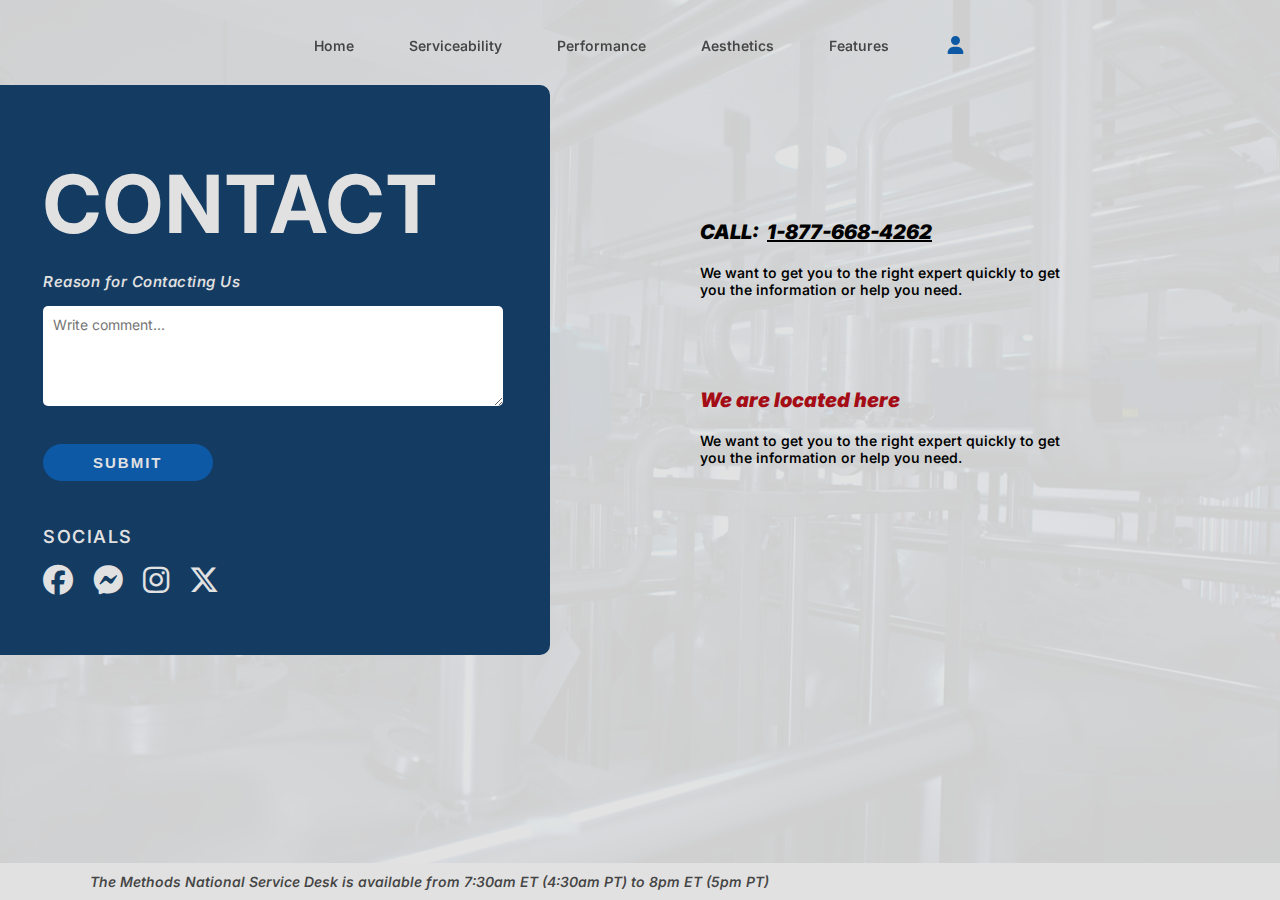
==== contact.html @ 609827e2 "Add files via upload" ====
<!DOCTYPE html>
<html lang="en">
<head>
    <style>
        @import url('https://fonts.googleapis.com/css2?family=Poppins:wght@100;200;300;400;500;600;700;800;900&display=swap');
        @import url('https://fonts.googleapis.com/css2?family=Inter:wght@100..900&display=swap');
    </style>
   <link rel="stylesheet" href="https://unicons.iconscout.com/release/v4.0.0/css/line.css"/>
   <link rel="stylesheet" href="https://cdnjs.cloudflare.com/ajax/libs/font-awesome/6.5.2/css/all.min.css">
    <meta charset="UTF-8">
    <meta name="viewport" content="width=device-width, initial-scale=1.0">
    <title>Contact</title>
    <link rel="stylesheet" href="contact.css">
    <link rel="icon" type="image/png" href="assets/logo gear.jpg">
</head>

<body>
    <div class="background-img"></div>
    
    <div class="hero">
        <nav>
            <ul class="sidebar">
                <li onclick=hideSidebar()><a href="#"><svg class="svg" xmlns="http://www.w3.org/2000/svg" fill="currentcolor" height="26" viewBox="0 -960 960 960" width="26"><path d="M480-424 284-228q-11 11-28 11t-28-11q-11-11-11-28t11-28l196-196-196-196q-11-11-11-28t11-28q11-11 28-11t28 11l196 196 196-196q11-11 28-11t28 11q11 11 11 28t-11 28L536-480l196 196q11 11 11 28t-11 28q-11 11-28 11t-28-11L480-424Z"/></svg></a></li>
                <li><a href="index.html">Home</a></li>
                <li><a href="serviceability.html">Serviceability</a></li>
                <li><a href="performance.html">Performance</a></li>
                <li><a href="aesthetic.html">Aesthetics</a></li>
                <li><a href="features.html">Features</a></li>
            </ul>
            <ul class="main-navbar">
                <li class="hideOnMobile"><a href="index.html">Home</a></li>
                <li class="hideOnMobile"><a href="serviceability.html">Serviceability</a></li>
                <li class="hideOnMobile"><a href="performance.html">Performance</a></li>
                <li class="hideOnMobile"><a href="aesthetic.html">Aesthetics</a></li>
                <li class="hideOnMobile"><a href="features.html">Features</a></li>
                <li class="hideOnMobile"><a href="#"><svg id="svg" xmlns="http://www.w3.org/2000/svg" fill="currentcolor" height="18" width="23" viewBox="0 0 448 512"><path d="M224 256A128 128 0 1 0 224 0a128 128 0 1 0 0 256zm-45.7 48C79.8 304 0 383.8 0 482.3C0 498.7 13.3 512 29.7 512H418.3c16.4 0 29.7-13.3 29.7-29.7C448 383.8 368.2 304 269.7 304H178.3z"/></svg></a></li>
                <li class="menu-button" onclick=showSidebar()><a href="#"><svg class="svg" xmlns="http://www.w3.org/2000/svg" fill="currentcolor" height="26" viewBox="0 -960 960 960" width="26"><path d="M120-240v-80h720v80H120Zm0-200v-80h720v80H120Zm0-200v-80h720v80H120Z"/></svg></a></li>
            </ul>
        </nav>
        <script>
            function showSidebar(){
                const sidebar = document.querySelector('.sidebar')
                sidebar.style.display = 'flex'
            }
            function hideSidebar(){
                const sidebar = document.querySelector('.sidebar')
                sidebar.style.display = 'none'
            }
        </script>

        <!--------------------------- LOG IN -------------------------------->
        <div class="pop-up">
            <div class="close-btn">&times</div>
            <div class="form">
                <h2>Log In</h2>
                <div class="form-element">
                    <label for="email">Email</label>
                    <input type="text" id="email" placeholder="Enter email">
                </div>
                <div class="form-element">
                    <label for="password">Password</label>
                    <input type="password" id="password" placeholder="Enter password">
                </div>
                <div class="form-element">
                    <input type="checkbox" id="remember-me">
                    <label for="remember-me">Remember me</label>
                </div>
                <div class="form-element">
                    <button>Sign in</button>
                </div>
                <div class="form-element">
                    <a href="#">Forgot password?</a>
                </div>
            </div>
        </div>
        <script src="login.js"></script>


    </div>

    <!--------------------------- HERO SECTION -------------------------------->
    <div class="blue-box">
        <div class="bb-content">
            <h1>CONTACT</h1>
            <div class="form-element">
                <p class="fe">Reason for Contacting Us</p>
                <textarea type="text" id="message" placeholder="Write comment..."></textarea>
            </div>
            <div class="form-element">
                <button>SUBMIT</button>
            </div>
            <p class="m-icons">SOCIALS</p>
                <div class="media-icons">
                    <a href="#"><i class="fa-brands fa-facebook"></i></a>
                    <a href="#"><i class="fa-brands fa-facebook-messenger"></i></a>
                    <a href="#"><i class="fa-brands fa-instagram"></i></a>
                    <a href="#"><i class="fa-brands fa-x-twitter"></i></a>
                </div>
        </div>
    </div>


    <!--------------------------- LEFT SIDE TEXT ---------------------------------->
    <div class="left-side">
        <div class="call">
            <h3><b>CALL:&nbsp;&nbsp;<u>1-877-668-4262</u></b></h3>
            <p>We want to get you to the right expert quickly to get you the information or help you need.</p>
        </div>

        <div class="red">
            <h3><b style="color: #a50d16;">We are located here</b></h3>
            <p>We want to get you to the right expert quickly to get you the information or help you need.</p>
        </div>
    </div>




    
    <!------------------------- FOOTER ------------------------------->
    <footer>
        <div class="f-content">
        <p><i>The Methods National Service Desk is available from 7:30am ET (4:30am PT) to 8pm ET (5pm PT)</i></p>
        </div>
    </footer>
    
    




</body>
</html>
---- contact.css ----
*{
    box-sizing: border-box;
    margin: 0;
    padding: 0;
}
html{
    height: 100vh;
}
body{
    font-family: "Inter", sans-serif;
    font-size: 14px;
    margin: 0;
    background-color: #e1e1e1;
    font-weight: 560;
    height: 100vh;
    overflow-y: hidden;

    min-height: 100%;
    display: flex;
    flex-direction: column;
    overflow-x: hidden;
}





/* -------------------NAVIGATION BAR------------------------ */
.main-navbar{
    /* background-color: white; */
    /* box-shadow: 3px 3px 5px rgba(0, 0, 0, 0.3); */
    /* background: hsl(0 0% 100% / .1); */
    backdrop-filter: blur(0.01rem);
    /* position: relative; */
    z-index: 888    ;
    position: absolute;
    top: 0;
}
nav ul{
    width: 100%;
    list-style: none;
    display: flex;
    justify-content: center;
    align-items: center;
    gap: 10px;
}
nav .main-navbar{
    gap: 35px;
    margin-top: 20px;
}
nav li{
    height: 50px;
}
nav a{
    height: 100%;
    padding: 0 10px;
    text-decoration: none;
    display: flex;
    align-items: center;
    color: #454545;
    transition: 0.3s ease;
    position: relative;
}
nav a:hover{
    /* background-color: #6e7a8691; */
    border-radius: 3px;
    /* color: #e1e1e1; */
    color: #143b62;
    /* box-shadow: 2px 2px 3px rgba(0, 0, 0, 0.3); */
}
.main-navbar a{
    transition: 0.3s ease;
    font-size: 14px;
}
.main-navbar a:hover{
    transform: scale(1.08);
}
.main-navbar a:after{
    content:"";
    position: absolute;
    background-color: #0D59A5;
    height: 3px;
    width: 0%;
    left: 0;
    bottom: -1px;
    transition: 0.3s ease;
}
.main-navbar a:hover:after{
    width: 100%;
}
#svg{
    color:#0D59A5;
}
nav .main-navbar li:last-child{
    margin-left: auto;
    font-size: 18px;
    font-weight: bold;
    color: #454545;
    margin-right: 25px;
}
.sidebar{
    position: absolute;
    top: 0;
    right: 0;
    height: 100vh;
    width: 250px;
    z-index: 999;
    background: hsla(0, 0%, 100%, 0);
    /* background: rgba(46, 62, 70, 0.53); */
    backdrop-filter: blur(1rem);
    background-color: #143b6296;
    box-shadow: -10px 0 10px rgba(0, 0, 0, 0.1);
    display: none;
    flex-direction: column;
    align-items: flex-start;
    justify-content: flex-start;
    transition: 0.3s ease;
    font-weight: 500;
}
.sidebar li{
    width: 100%;
}
.sidebar a{
    margin-top: 22px;
    width: 100%;
    margin-left: 35px;
    color: #e1e1e1;
}
.sidebar a:hover{
    color: #cbebf1;
    font-weight: 650;
    text-transform: uppercase;
}
.menu-button{
    display: none;
}

@media(max-width: 800px){
    .hideOnMobile{
        display: none;
    }
    .menu-button{
        display: block;
    }
}
@media(max-width: 400px){
    .sidebar{
        width: 100%;
    }
}
/* -------------------NAVIGATION BAR /end------------------------ */


/*--------------------------------LOG IN--------------------------- */
.pop-up{
    z-index: 888;
    position: absolute;
    top: -150%;
    left: 50%;
    opacity: 0;
    transform: translate(-50%, -50%) scale(1.01);
    width: 380px;
    padding: 20px 30px;
    background: #fff;
    box-shadow: 2px 2px 5px 5px rgba(0, 0, 0, 0.15);
    border-radius: 15px;
    transition: top 0ms ease-in-out 200ms,
                opacity 200ms ease-in-out 0ms,
                transform 20ms ease-in-out 0ms;
}
.pop-up.active{
    top: 50%;
    opacity: 1;
    transform: translate(-50%, -50%) scale(1);
    transition: top 0ms ease-in-out 0ms,
                opacity 200ms ease-in-out 0ms,
                transform 20ms ease-in-out 0ms;
}
.pop-up .close-btn{
    position: absolute;
    top: 10px;
    right: 10px;
    width: 15px;
    height: 15px;
    background: #143b62;
    color: #e1e1e1;
    text-align: center;
    line-height: 15px;
    border-radius: 15px;
    cursor: pointer;
}
.pop-up .form h2{
    text-align: center;
    color: #143b62;
    margin: 10px 0px 20px;
    font-size: 25px;
}
.pop-up .form .form-element{
    margin: 15px 0px;
}
.pop-up .form .form-element label{
    font-size: 14px;
    color: #143b62;
}
.pop-up .form .form-element input[type="text"],
.pop-up .form .form-element input[type="password"]{
    margin-top: 5px;
    display: block;
    width: 100%;
    padding: 10px;
    outline: none;
    border: 1px solid #aaa;
    border-radius: 6px;
}
.pop-up .form .form-element input[type="checkbox"]{
    margin-right: 5px;
}
.pop-up .form .form-element button{
    width: 100%;
    height: 40px;
    border: none;
    outline: none;
    font-size: 15px;
    background: linear-gradient(to top right, #143b62, #0D59A5);
    color: #e1e1e1;
    border-radius: 10px;
    cursor: pointer;
    font-weight: 650;
    letter-spacing: 1.1px;
}
.pop-up .form .form-element a{
    display: block;
    text-align: center;
    font-size: 15px;
    color: #0D59A5;
    text-decoration: none;
    font-weight: 600;
}
/*--------------------------------LOG IN END--------------------------- */



.background-img{
    background-image: url(assets/bg-overlay.jpg);
    background-size: cover;
    background-repeat: no-repeat;
    height: 100vh;
    opacity: 0.08;
}




/*--------------------------------HERO SECTION--------------------------- */
.blue-box{
    background-color: #143b62;
    width: 660px;
    height: 570px;
    margin-top: 40px;
    border-top-right-radius: 10px;
    border-bottom-right-radius: 10px;
    position: absolute;
    margin: 85px 0px;
    margin-bottom: 50px;
    z-index: 666;
}
.bb-content{
    position: absolute;
    margin-top: 70px;
    color: #e1e1e1;
    margin-left: 85px;
}
.bb-content h1{
    font-size: 80px;
    letter-spacing: 2px;
}
.bb-content .fe{
    font-size: 15px;
    margin-top: 20px;
    letter-spacing: .5px;
    font-style: oblique;
}
.media-icons a{
    color: #e1e1e1;
}
.form-element textarea{
    margin-top: 15px;
    padding: 10px;
    width: 460px;
    height: 100px;
    border-radius: 5px;
    margin-bottom: 10px;
    font-size: 14px;
    font-family: inter;
    border: none;
}
.form-element button{
    padding: 10px 50px;
    color: #e1e1e1;
    background-color: #0D59A5;
    border-radius: 50px;
    border: none;
    font-weight: 600;
    font-size: 15px;
    letter-spacing: 2px;
    margin-top: 25px;
    margin-bottom: 45px;
    transition: 0.3s ease-in-out;
}
.form-element button:hover{
    transform: scale(1.05);
    filter: drop-shadow(8px 8px 10px rgba(31, 31, 31, 0.3));
}
.m-icons{
    font-size: 18px;
    letter-spacing: 1.5px;
}
.media-icons{
    margin-top: 15px;
    font-size: 30px;
    display: flex;
    flex-direction: row;
    gap: 20px;
}
.media-icons a{
    color: #e1e1e1;
}
@media(max-width: 1300px){
    .blue-box{
        background-color: #143b62;
        width: 550px;
        height: 570px;
        margin-top: 40px;
        border-top-right-radius: 10px;
        border-bottom-right-radius: 10px;
        position: absolute;
        margin: 85px 0px;
        margin-bottom: 50px;
    } 
    .bb-content{
        position: absolute;
        margin-top: 70px;
        color: #e1e1e1;
        margin-left: 43px;
    } 
}
@media(max-width: 1100px){
    .blue-box{
        background-color: #143b62;
        width: 480px;
        height: 570px;
        margin-top: 40px;
        border-top-right-radius: 10px;
        border-bottom-right-radius: 10px;
        position: absolute;
        margin: 85px 0px;
        margin-bottom: 50px;
    } 
    .bb-content{
        position: absolute;
        margin-top: 70px;
        color: #e1e1e1;
        margin-left: 43px;
    } 
    .bb-content h1{
        font-size: 70px;
        letter-spacing: 2px;
    }
    .bb-content .fe{
        font-size: 15px;
        margin-top: 20px;
        letter-spacing: .5px;
        font-style: oblique;
    }
    .form-element textarea{
        margin-top: 15px;
        padding: 10px;
        width: 380px;
        height: 100px;
        border-radius: 5px;
        margin-bottom: 10px;
        font-size: 14px;
        font-family: inter;
        border: none;
    }
}
@media(max-width: 950px){
    .blue-box{
        background-color: #143b62;
        width: 430px;
        height: 570px;
        margin-top: 40px;
        border-top-right-radius: 10px;
        border-bottom-right-radius: 10px;
        position: absolute;
        margin: 85px 0px;
        margin-bottom: 50px;
    } 
    .bb-content{
        position: absolute;
        margin-top: 70px;
        color: #e1e1e1;
        margin-left: 43px;
    } 
    .bb-content h1{
        font-size: 60px;
        letter-spacing: 2px;
    }
    .bb-content .fe{
        font-size: 15px;
        margin-top: 20px;
        letter-spacing: .5px;
        font-style: oblique;
    }
    .form-element textarea{
        margin-top: 15px;
        padding: 10px;
        width: 340px;
        height: 100px;
        border-radius: 5px;
        margin-bottom: 10px;
        font-size: 14px;
        font-family: inter;
        border: none;
    }
}
@media(max-width: 850px){
    .blue-box{
        background-color: #143b62;
        width: 400px;
        height: 570px;
        margin-top: 40px;
        border-top-right-radius: 10px;
        border-bottom-right-radius: 10px;
        position: absolute;
        margin: 85px 0px;
        margin-bottom: 50px;
    } 
    .bb-content{
        position: absolute;
        margin-top: 50px;
        color: #e1e1e1;
        margin-left: 35px;
    } 
    .bb-content h1{
        font-size: 60px;
        letter-spacing: 2px;
    }
    .bb-content .fe{
        font-size: 15px;
        margin-top: 20px;
        letter-spacing: .5px;
        font-style: oblique;
    }
    .form-element textarea{
        margin-top: 15px;
        padding: 10px;
        width: 310px;
        height: 140px;
        border-radius: 5px;
        margin-bottom: 10px;
        font-size: 14px;
        font-family: inter;
        border: none;
    }
}
@media(max-width: 760px){
    .blue-box{
        background-color: #143b62;
        width: 360px;
        height: 570px;
        margin-top: 40px;
        border-top-right-radius: 10px;
        border-bottom-right-radius: 10px;
        position: absolute;
        margin: 85px 0px;
        margin-bottom: 50px;
    } 
    .bb-content{
        position: absolute;
        margin-top: 50px;
        color: #e1e1e1;
        margin-left: 35px;
    } 
    .bb-content h1{
        font-size: 55px;
        letter-spacing: 2px;
    }
    .bb-content .fe{
        font-size: 15px;
        margin-top: 20px;
        letter-spacing: .5px;
        font-style: oblique;
    }
    .form-element textarea{
        margin-top: 15px;
        padding: 10px;
        width: 285px;
        height: 160px;
        border-radius: 5px;
        margin-bottom: 10px;
        font-size: 14px;
        font-family: inter;
        border: none;
    }
}
@media(max-width: 660px){
    .blue-box{
        background-color: #143b62;
        width: 350px;
        height: 570px;
        margin-top: 40px;
        border-top-right-radius: 10px;
        border-bottom-right-radius: 10px;
        position: absolute;
        margin: 85px 0px;
        margin-bottom: 50px;
    } 
    .bb-content{
        position: absolute;
        margin-top: 50px;
        color: #e1e1e1;
        margin-left: 30px;
    } 
    .bb-content h1{
        font-size: 55px;
        letter-spacing: 2px;
    }
    .bb-content .fe{
        font-size: 15px;
        margin-top: 20px;
        letter-spacing: .5px;
        font-style: oblique;
    }
    .form-element textarea{
        margin-top: 15px;
        padding: 10px;
        width: 285px;
        height: 160px;
        border-radius: 5px;
        margin-bottom: 10px;
        font-size: 14px;
        font-family: inter;
        border: none;
    }
}
@media(max-width: 560px){
    .blue-box{
        background-color: #143b62;
        width: 360px;
        height: 570px;
        margin-top: 40px;
        position: absolute;
        margin: 85px 0px;
        margin-bottom: 50px;
    } 
    .bb-content{
        position: absolute;
        margin-top: 50px;
        color: #e1e1e1;
        margin-left: 35px;
        transition: all 0.3s ease-in-out;
    } 
    .bb-content h1{
        font-size: 55px;
        letter-spacing: 2px;
    }
    .bb-content .fe{
        font-size: 15px;
        margin-top: 20px;
        letter-spacing: .5px;
        font-style: oblique;
    }
    .form-element textarea{
        margin-top: 15px;
        padding: 10px;
        width: 285px;
        height: 160px;
        border-radius: 5px;
        margin-bottom: 10px;
        font-size: 14px;
        font-family: inter;
        border: none;
    }
}
@media(max-width: 559px){
    .blue-box{
        background-color: #143b62;
        width: 100%;
        height: 570px;
        margin-top: 40px;
        position: absolute;
        margin: 85px 0px;
        margin-bottom: 50px;
        transition: all 0.3s ease-in-out;
    } 
    .bb-content{
        position: absolute;
        margin-top: 50px;
        color: #e1e1e1;
        margin-left: 130px;
        transition: all 0.3s ease-in-out;
    } 
    .bb-content h1{
        font-size: 55px;
        letter-spacing: 2px;
    }
    .bb-content .fe{
        font-size: 15px;
        margin-top: 20px;
        letter-spacing: .5px;
        font-style: oblique;
    }
    .form-element textarea{
        margin-top: 15px;
        padding: 10px;
        width: 285px;
        height: 160px;
        border-radius: 5px;
        margin-bottom: 10px;
        font-size: 14px;
        font-family: inter;
        border: none;
        transition: all 0.3s ease-in-out;
    }
}
@media(max-width: 540px){
    .blue-box{
        background-color: #143b62;
        width: 100%;
        height: 570px;
        margin-top: 40px;
        position: absolute;
        margin: 85px 0px;
        margin-bottom: 50px;
    } 
    .bb-content{
        position: absolute;
        margin-top: 50px;
        color: #e1e1e1;
        margin-left: 110px;
        transition: all 0.3s ease-in-out;
    } 
    .bb-content h1{
        font-size: 55px;
        letter-spacing: 2px;
    }
    .bb-content .fe{
        font-size: 15px;
        margin-top: 20px;
        letter-spacing: .5px;
        font-style: oblique;
    }
    .form-element textarea{
        margin-top: 15px;
        padding: 10px;
        width: 285px;
        height: 160px;
        border-radius: 5px;
        margin-bottom: 10px;
        font-size: 14px;
        font-family: inter;
        border: none;
    }
}
@media(max-width: 520px){
    .blue-box{
        background-color: #143b62;
        width: 100%;
        height: 570px;
        margin-top: 40px;
        position: absolute;
        margin: 85px 0px;
        margin-bottom: 50px;
    } 
    .bb-content{
        position: absolute;
        margin-top: 50px;
        color: #e1e1e1;
        margin-left: 90px;
        transition: all 0.3s ease-in-out;
    } 
    .bb-content h1{
        font-size: 55px;
        letter-spacing: 2px;
    }
    .bb-content .fe{
        font-size: 15px;
        margin-top: 20px;
        letter-spacing: .5px;
        font-style: oblique;
    }
    .form-element textarea{
        margin-top: 15px;
        padding: 10px;
        width: 285px;
        height: 160px;
        border-radius: 5px;
        margin-bottom: 10px;
        font-size: 14px;
        font-family: inter;
        border: none;
    }
}
@media(max-width: 490px){
    .blue-box{
        background-color: #143b62;
        width: 100%;
        height: 570px;
        margin-top: 40px;
        position: absolute;
        margin: 85px 0px;
        margin-bottom: 50px;
    } 
    .bb-content{
        position: absolute;
        margin-top: 50px;
        color: #e1e1e1;
        margin-left: 80px;
        transition: all 0.3s ease-in-out;
    } 
    .bb-content h1{
        font-size: 55px;
        letter-spacing: 2px;
    }
    .bb-content .fe{
        font-size: 15px;
        margin-top: 20px;
        letter-spacing: .5px;
        font-style: oblique;
    }
    .form-element textarea{
        margin-top: 15px;
        padding: 10px;
        width: 285px;
        height: 160px;
        border-radius: 5px;
        margin-bottom: 10px;
        font-size: 14px;
        font-family: inter;
        border: none;
    }
}
@media(max-width: 455px){
    .blue-box{
        background-color: #143b62;
        width: 100%;
        height: 570px;
        margin-top: 40px;
        position: absolute;
        margin: 85px 0px;
        margin-bottom: 50px;
    } 
    .bb-content{
        position: absolute;
        margin-top: 50px;
        color: #e1e1e1;
        margin-left: 70px;
        transition: all 0.3s ease-in-out;
    } 
    .bb-content h1{
        font-size: 55px;
        letter-spacing: 2px;
    }
    .bb-content .fe{
        font-size: 15px;
        margin-top: 20px;
        letter-spacing: .5px;
        font-style: oblique;
    }
    .form-element textarea{
        margin-top: 15px;
        padding: 10px;
        width: 285px;
        height: 160px;
        border-radius: 5px;
        margin-bottom: 10px;
        font-size: 14px;
        font-family: inter;
        border: none;
    }
}
@media(max-width: 425px){
    .blue-box{
        background-color: #143b62;
        width: 100%;
        height: 570px;
        margin-top: 40px;
        position: absolute;
        margin: 85px 0px;
        margin-bottom: 50px;
    } 
    .bb-content{
        position: absolute;
        margin-top: 50px;
        color: #e1e1e1;
        margin-left: 60px;
        transition: all 0.3s ease-in-out;
    } 
    .bb-content h1{
        font-size: 55px;
        letter-spacing: 2px;
    }
    .bb-content .fe{
        font-size: 15px;
        margin-top: 20px;
        letter-spacing: .5px;
        font-style: oblique;
    }
    .form-element textarea{
        margin-top: 15px;
        padding: 10px;
        width: 285px;
        height: 160px;
        border-radius: 5px;
        margin-bottom: 10px;
        font-size: 14px;
        font-family: inter;
        border: none;
    }
}
@media(max-width: 400px){
    .blue-box{
        background-color: #143b62;
        width: 100%;
        height: 570px;
        margin-top: 40px;
        position: absolute;
        margin: 85px 0px;
        margin-bottom: 50px;
    } 
    .bb-content{
        position: absolute;
        margin-top: 50px;
        color: #e1e1e1;
        margin-left: 50px;
        transition: all 0.3s ease-in-out;
    } 
    .bb-content h1{
        font-size: 55px;
        letter-spacing: 2px;
    }
    .bb-content .fe{
        font-size: 15px;
        margin-top: 20px;
        letter-spacing: .5px;
        font-style: oblique;
    }
    .form-element textarea{
        margin-top: 15px;
        padding: 10px;
        width: 285px;
        height: 160px;
        border-radius: 5px;
        margin-bottom: 10px;
        font-size: 14px;
        font-family: inter;
        border: none;
    }
}
@media(max-width: 390px){
    .blue-box{
        background-color: #143b62;
        width: 100%;
        height: 570px;
        margin-top: 40px;
        position: absolute;
        margin: 85px 0px;
        margin-bottom: 50px;
    } 
    .bb-content{
        position: absolute;
        margin-top: 50px;
        color: #e1e1e1;
        margin-left: 40px;
        transition: all 0.3s ease-in-out;
    } 
    .bb-content h1{
        font-size: 55px;
        letter-spacing: 2px;
    }
    .bb-content .fe{
        font-size: 15px;
        margin-top: 20px;
        letter-spacing: .5px;
        font-style: oblique;
    }
    .form-element textarea{
        margin-top: 15px;
        padding: 10px;
        width: 285px;
        height: 160px;
        border-radius: 5px;
        margin-bottom: 10px;
        font-size: 14px;
        font-family: inter;
        border: none;
    }
}
/*--------------------------------HERO SECTION END--------------------------- */
.left-side{
   right: 30em;
   z-index: 333;
   right: 30em;
   position: absolute;
   top: 220px;
   width: 370px;
}
.call{
    z-index: 333;
    top: 250px;
}
.call p{
    margin-top: 20px;
}
.call h3{
    font-size: 20px;
    font-style: oblique;
}
.red{
    margin-top: 90px;
}
.red p{
    margin-top: 20px;
}
.red h3{
    font-size: 20px;
    font-style: oblique;
}
@media(max-width: 1519px){
    .left-side{
        right: 25em;
        z-index: 333;
        right: 20em;
        position: absolute;
        top: 220px;
        width: 370px;
     }
}
@media(max-width: 1379px){
    .left-side{
        right: 25em;
        z-index: 333;
        right: 15em;
        position: absolute;
        top: 220px;
        width: 370px;
     }
}
@media(max-width: 1180px){
    .left-side{
        right: 25em;
        z-index: 333;
        right: 10em;
        position: absolute;
        top: 220px;
        width: 370px;
     }
}
@media(max-width: 1050px){
    .left-side{
        right: 25em;
        z-index: 333;
        right: 5em;
        position: absolute;
        top: 220px;
        width: 370px;
     }
}
@media(max-width: 960px){
    .left-side{
        right: 25em;
        z-index: 333;
        right: 2.5em;
        position: absolute;
        top: 220px;
        width: 370px;
     }
     .call p{
        margin-top: 17.5px;
    }
    .call h3{
        font-size: 17.5px;
    }
    .red p{
        margin-top: 17.5px;
    }
    .red h3{
        font-size: 17.5px;
    }
}
@media(max-width: 880px){
    .left-side{
        right: 25em;
        z-index: 333;
        right: 3em;
        position: absolute;
        top: 220px;
        width: 300px;
     }
     .call p{
        margin-top: 17px;
    }
    .call h3{
        font-size: 17px;
    }
    .red p{
        margin-top: 17px;
    }
    .red h3{
        font-size: 17px;
    }
}
@media(max-width: 790px){
    .left-side{
        right: 25em;
        z-index: 333;
        right: 3em;
        position: absolute;
        top: 220px;
        width: 250px;
     }
     .call p{
        margin-top: 15px;
    }
    .call h3{
        font-size: 15px;
    }
    .red p{
        margin-top: 15px;
    }
    .red h3{
        font-size: 15px;
    }
}
@media(max-width: 715px){
    .left-side{
        right: 25em;
        z-index: 333;
        right: 2em;
        position: absolute;
        top: 220px;
        width: 250px;
     }
     .call p{
        margin-top: 15px;
    }
    .call h3{
        font-size: 15px;
    }
    .red p{
        margin-top: 15px;
    }
    .red h3{
        font-size: 15px;
    }
}
@media(max-width: 695px){
    .left-side{
        right: 25em;
        z-index: 333;
        right: .5em;
        position: absolute;
        top: 220px;
        width: 250px;
     }
     .call p{
        margin-top: 14px;
    }
    .call h3{
        font-size: 14px;
    }
    .red p{
        margin-top: 14px;
    }
    .red h3{
        font-size: 14px;
    }
}
@media(max-width: 650px){
    .left-side{
        right: 25em;
        z-index: 333;
        right: 2em;
        position: absolute;
        top: 220px;
        width: 200px;
     }
     .call p{
        margin-top: 14px;
    }
    .call h3{
        font-size: 14px;
    }
    .red p{
        margin-top: 14px;
    }
    .red h3{
        font-size: 14px;
    }
}
@media(max-width: 615px){
    .left-side{
        right: 25em;
        z-index: 333;
        right: 1em;
        position: absolute;
        top: 220px;
        width: 200px;
     }
     .call p{
        margin-top: 14px;
    }
    .call h3{
        font-size: 14px;
    }
    .red p{
        margin-top: 14px;
    }
    .red h3{
        font-size: 14px;
    }
}
@media(max-width: 593px){
    .left-side{
        right: 25em;
        z-index: 333;
        right: 1em;
        position: absolute;
        top: 220px;
        width: 200px;
        opacity: 0;
        transition: all 0.3s ease-in-out;
     }
     .call p{
        margin-top: 14px;
    }
    .call h3{
        font-size: 14px;
    }
    .red p{
        margin-top: 14px;
    }
    .red h3{
        font-size: 14px;
    }
}






/* --------------------------FOOTER------------------------- */
footer{
    background-color: transparent;
    color: #454545;
    padding:10px 20px;
    z-index: 999;

    margin-top: auto;
    display: flex;
    flex-direction: column;
    align-items: right;
    justify-content: center;
    position:absolute;
    bottom: 0;
    background-color: #e1e1e1;
    width: 100%;
}
footer .f-content{
    margin-left: 70px;
}
@media(max-width: 840px){
    footer{
        display: flex;
        flex-direction: column;
        align-items: center;
        justify-content: center;
    }
    footer .f-content{
        margin-left: 0px;
    }
}
@media(max-width: 790px){
    footer{
        display: flex;
        flex-direction: column;
        align-items: center;
        justify-content: center;
    }
    footer p{
        font-size: 12px;
    }
}
@media(max-width: 650px){
    footer{
        display: flex;
        flex-direction: column;
        align-items: center;
        justify-content: center;
        padding: 20px 40px;
    }
    footer p{
        font-size: 11px;
    }
}
@media(max-width: 560px){
    footer{
        display: flex;
        flex-direction: column;
        align-items: center;
        justify-content: center;
        padding: 20px 40px;
    }
    footer p{
        font-size: 10px;
    }
}
/* --------------------------FOOTER/end------------------------- */
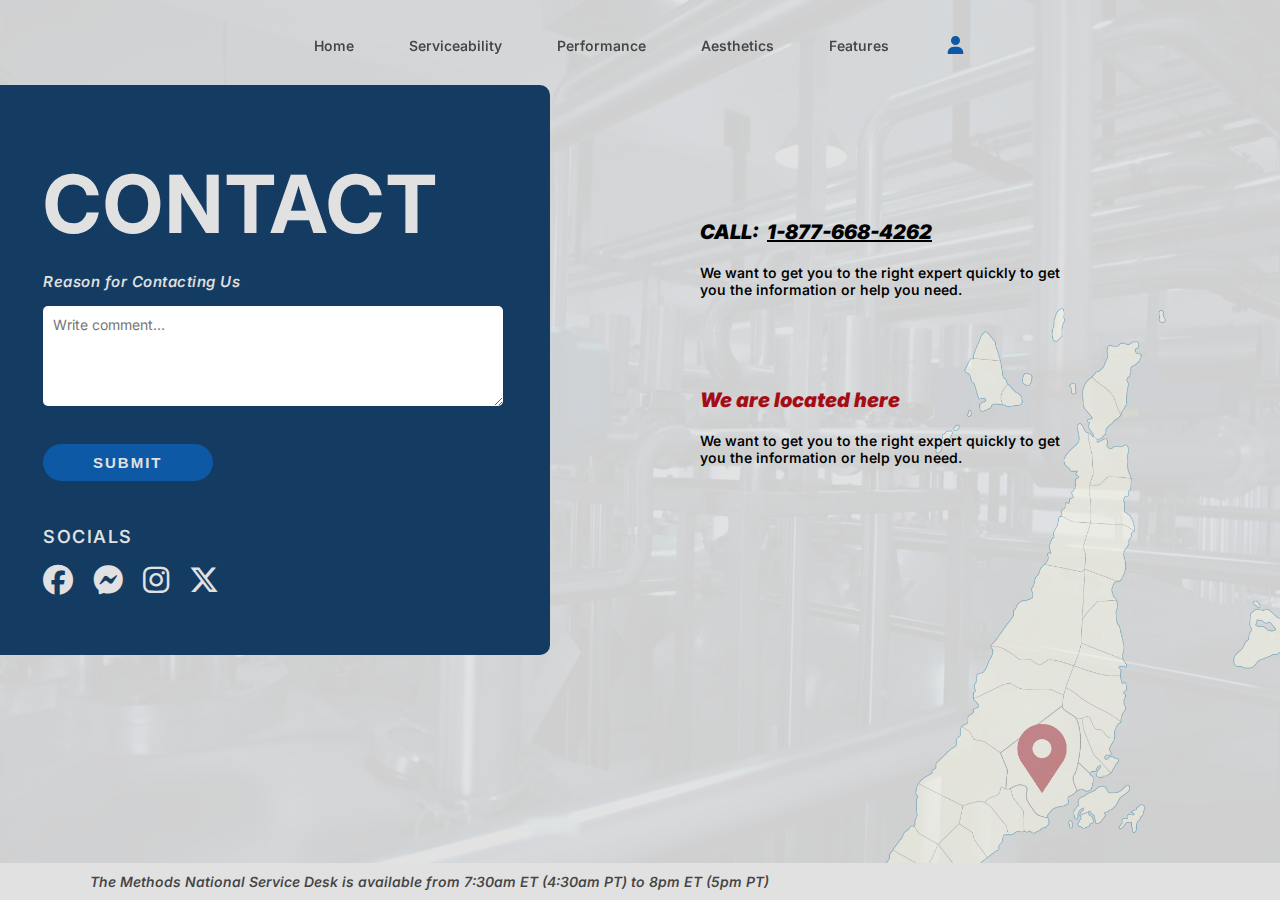
==== commit 67ad8f21: "Add files via upload" ====
--- a/contact.html
+++ b/contact.html
@@ -113,6 +113,10 @@
         </div>
     </div>
 
+    <div class="background">
+        <img src="assets/contact-map-img.png">
+    </div> 
+
 
 
 
--- a/contact.css
+++ b/contact.css
@@ -13,7 +13,8 @@
     background-color: #e1e1e1;
     font-weight: 560;
     height: 100vh;
-    overflow-y: hidden;
+    overflow-x: hidden;
+    overflow-y: visible;
 
     min-height: 100%;
     display: flex;
@@ -261,7 +262,6 @@
     border-bottom-right-radius: 10px;
     position: absolute;
     margin: 85px 0px;
-    margin-bottom: 50px;
     z-index: 666;
 }
 .bb-content{
@@ -335,7 +335,6 @@
         border-bottom-right-radius: 10px;
         position: absolute;
         margin: 85px 0px;
-        margin-bottom: 50px;
     } 
     .bb-content{
         position: absolute;
@@ -354,7 +353,6 @@
         border-bottom-right-radius: 10px;
         position: absolute;
         margin: 85px 0px;
-        margin-bottom: 50px;
     } 
     .bb-content{
         position: absolute;
@@ -394,7 +392,6 @@
         border-bottom-right-radius: 10px;
         position: absolute;
         margin: 85px 0px;
-        margin-bottom: 50px;
     } 
     .bb-content{
         position: absolute;
@@ -434,7 +431,6 @@
         border-bottom-right-radius: 10px;
         position: absolute;
         margin: 85px 0px;
-        margin-bottom: 50px;
     } 
     .bb-content{
         position: absolute;
@@ -464,6 +460,13 @@
         border: none;
     }
 }
+@media(max-width: 800px){
+    .blue-box{
+        position: absolute;
+        top: -20px;
+    }
+   
+}
 @media(max-width: 760px){
     .blue-box{
         background-color: #143b62;
@@ -474,7 +477,6 @@
         border-bottom-right-radius: 10px;
         position: absolute;
         margin: 85px 0px;
-        margin-bottom: 50px;
     } 
     .bb-content{
         position: absolute;
@@ -514,7 +516,6 @@
         border-bottom-right-radius: 10px;
         position: absolute;
         margin: 85px 0px;
-        margin-bottom: 50px;
     } 
     .bb-content{
         position: absolute;
@@ -552,7 +553,6 @@
         margin-top: 40px;
         position: absolute;
         margin: 85px 0px;
-        margin-bottom: 50px;
     } 
     .bb-content{
         position: absolute;
@@ -591,7 +591,6 @@
         margin-top: 40px;
         position: absolute;
         margin: 85px 0px;
-        margin-bottom: 50px;
         transition: all 0.3s ease-in-out;
     } 
     .bb-content{
@@ -632,7 +631,6 @@
         margin-top: 40px;
         position: absolute;
         margin: 85px 0px;
-        margin-bottom: 50px;
     } 
     .bb-content{
         position: absolute;
@@ -671,7 +669,6 @@
         margin-top: 40px;
         position: absolute;
         margin: 85px 0px;
-        margin-bottom: 50px;
     } 
     .bb-content{
         position: absolute;
@@ -702,6 +699,45 @@
         border: none;
     }
 }
+@media(max-width: 513px){
+    .blue-box{
+        background-color: #143b62;
+        width: 100%;
+        height: 570px;
+        margin-top: 40px;
+        position: absolute;
+        margin: 85px 0px;
+    } 
+    .bb-content{
+        position: absolute;
+        margin-top: 50px;
+        color: #e1e1e1;
+        margin-left: 90px;
+        transition: all 0.3s ease-in-out;
+    } 
+    .bb-content h1{
+        font-size: 55px;
+        letter-spacing: 2px;
+    }
+    .bb-content .fe{
+        font-size: 15px;
+        margin-top: 20px;
+        letter-spacing: .5px;
+        font-style: oblique;
+    }
+    .form-element textarea{
+        margin-top: 15px;
+        padding: 10px;
+        width: 310px;
+        height: 160px;
+        border-radius: 5px;
+        margin-bottom: 10px;
+        font-size: 14px;
+        font-family: inter;
+        border: none;
+        transition: all 0.3s ease-in-out;
+    }
+}
 @media(max-width: 490px){
     .blue-box{
         background-color: #143b62;
@@ -710,7 +746,6 @@
         margin-top: 40px;
         position: absolute;
         margin: 85px 0px;
-        margin-bottom: 50px;
     } 
     .bb-content{
         position: absolute;
@@ -749,7 +784,6 @@
         margin-top: 40px;
         position: absolute;
         margin: 85px 0px;
-        margin-bottom: 50px;
     } 
     .bb-content{
         position: absolute;
@@ -788,7 +822,6 @@
         margin-top: 40px;
         position: absolute;
         margin: 85px 0px;
-        margin-bottom: 50px;
     } 
     .bb-content{
         position: absolute;
@@ -827,13 +860,12 @@
         margin-top: 40px;
         position: absolute;
         margin: 85px 0px;
-        margin-bottom: 50px;
     } 
     .bb-content{
         position: absolute;
         margin-top: 50px;
         color: #e1e1e1;
-        margin-left: 50px;
+        margin-left: 45px;
         transition: all 0.3s ease-in-out;
     } 
     .bb-content h1{
@@ -866,13 +898,12 @@
         margin-top: 40px;
         position: absolute;
         margin: 85px 0px;
-        margin-bottom: 50px;
     } 
     .bb-content{
         position: absolute;
         margin-top: 50px;
         color: #e1e1e1;
-        margin-left: 40px;
+        margin-left: 36px;
         transition: all 0.3s ease-in-out;
     } 
     .bb-content h1{
@@ -898,6 +929,8 @@
     }
 }
 /*--------------------------------HERO SECTION END--------------------------- */
+
+
 .left-side{
    right: 30em;
    z-index: 333;
@@ -1149,6 +1182,42 @@
 
 
 
+.background{
+    z-index: 888;
+    position: absolute;
+    right: 0;
+    bottom: 0;
+    z-index: 222;
+}
+.background img{
+    height: 600px;
+}
+@media(max-width: 1379px){
+    .background img{
+        transition: all 0.3s ease-in-out;
+        opacity: 0.4;
+    }
+}
+@media(max-width: 858px){
+    .background img{
+        opacity: 0.4;
+        height: 550px;
+        width: 350px;
+        transition: all 0.3s ease-in-out;
+    }
+}
+@media(max-width: 682px){
+    .background img{
+        opacity: 0.4;
+        height: 500px;
+        width: 300px;
+        transition: all 0.3s ease-in-out;
+    }
+}
+
+
+
+
 
 
 /* --------------------------FOOTER------------------------- */
@@ -1156,7 +1225,7 @@
     background-color: transparent;
     color: #454545;
     padding:10px 20px;
-    z-index: 999;
+    z-index: 998;
 
     margin-top: auto;
     display: flex;
@@ -1199,7 +1268,7 @@
         flex-direction: column;
         align-items: center;
         justify-content: center;
-        padding: 20px 40px;
+        padding: 10px 40px;
     }
     footer p{
         font-size: 11px;
@@ -1211,7 +1280,7 @@
         flex-direction: column;
         align-items: center;
         justify-content: center;
-        padding: 20px 40px;
+        padding: 8px 40px;
     }
     footer p{
         font-size: 10px;
